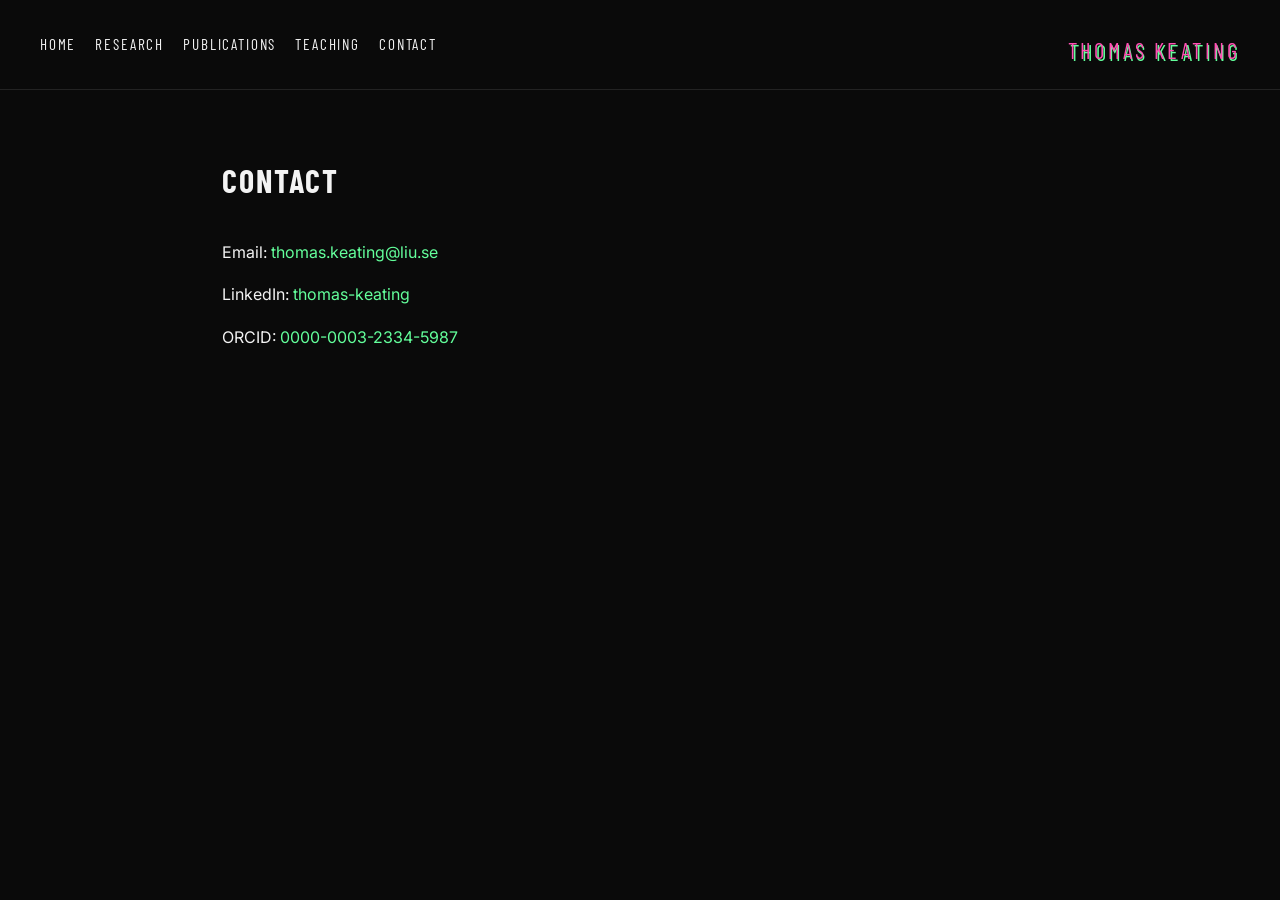
==== contact.html @ 44d98c47 "contact.html" ====
<!DOCTYPE html>
<html lang="en">
<head>
  <meta charset="UTF-8">
  <meta name="viewport" content="width=device-width, initial-scale=1.0">
  <title>Contact | Thomas Keating</title>
  <link rel="stylesheet" href="styles.css">
  <link href="https://fonts.googleapis.com/css2?family=Barlow+Condensed:wght@300;400;600&family=Inter:wght@300;400;500&display=swap" rel="stylesheet">
</head>
<body>
  <header>
    <nav>
      <a href="index.html">Home</a>
      <a href="research.html">Research</a>
      <a href="publications.html">Publications</a>
      <a href="teaching.html">Teaching</a>
      <a href="contact.html">Contact</a>
    </nav>

    <div class="logo">THOMAS KEATING</div>
  </header>

  <main class="page">
    <h1>Contact</h1>

    <p>
      Email:
      <a href="mailto:thomas.keating@liu.se">thomas.keating@liu.se</a>
    </p>

    <p>
      LinkedIn:
      <a href="https://www.linkedin.com/in/thomas-keating/" target="_blank" rel="noopener noreferrer">
        thomas-keating
      </a>
    </p>

    <p>
      ORCID:
      <a href="https://orcid.org/0000-0003-2334-5987" target="_blank" rel="noopener noreferrer">
        0000-0003-2334-5987
      </a>
    </p>

  </main>

  <footer></footer>
</body>
</html>
---- styles.css ----
:root {
  --bg: #0a0a0a;
  --text: #f3f3f3;
  --muted: #aaaaaa;
  --line: rgba(255, 255, 255, 0.1);
  --pink: #ff4fb3;
  --green: #63ff9b;
}

* {
  box-sizing: border-box;
}

html,
body {
  margin: 0;
  padding: 0;
  background: var(--bg);
  color: var(--text);
  font-family: "Inter", sans-serif;
  line-height: 1.65;
}

/* HEADER */

header {
  display: flex;
  justify-content: space-between;
  align-items: flex-start;
  gap: 2rem;
  padding: 2rem 2.5rem 1.25rem 2.5rem;
  border-bottom: 1px solid var(--line);
}

nav {
  display: flex;
  flex-wrap: wrap;
  gap: 1.2rem;
}

nav a {
  color: var(--text);
  text-decoration: none;
  font-family: "Barlow Condensed", sans-serif;
  font-size: 0.95rem;
  letter-spacing: 0.12em;
  text-transform: uppercase;
}

nav a:hover {
  color: var(--green);
}

/* LOGO */

.logo {
  font-family: "Barlow Condensed", sans-serif;
  font-size: 1.4rem;
  letter-spacing: 0.14em;
  text-transform: uppercase;
  color: var(--pink);
  text-shadow: 1.5px 1.5px 0 var(--green);
  white-space: nowrap;
}

/* HOMEPAGE */

.homepage {
  max-width: 1200px;
  margin: 0 auto;
  padding: 4rem 2.5rem 5rem 2rem;
  display: grid;
  grid-template-columns: 520px 1fr;
  gap: 4rem;
  align-items: start;
}

.image-column {
  width: 100%;
}

/* IMAGE FIXED (no border, bigger) */

.profile-image {
  display: block;
  width: 100%;
  max-width: 520px;
  height: auto;
}

/* TEXT */

.text-column p {
  margin: 0 0 1rem 0;
  max-width: 650px;
}

/* PAGE LAYOUT */

.page {
  max-width: 900px;
  margin: 0 auto;
  padding: 4rem 2.5rem 5rem 2rem;
}

/* HEADINGS */

h1 {
  font-family: "Barlow Condensed", sans-serif;
  font-size: 2rem;
  letter-spacing: 0.06em;
  text-transform: uppercase;
  margin: 0 0 2rem 0;
}

h2 {
  font-family: "Barlow Condensed", sans-serif;
  font-size: 1.1rem;
  letter-spacing: 0.08em;
  text-transform: uppercase;
  color: var(--muted);
  margin: 2rem 0 1rem 0;
}

/* TEXT */

p,
li {
  max-width: 700px;
}

/* LINKS */

a {
  color: var(--green);
  text-decoration: none;
}

a:hover {
  opacity: 0.7;
}

/* PUBLICATIONS */

.pub-item {
  margin-bottom: 1.5rem;
}

/* LISTS */

ul {
  padding-left: 1.2rem;
}

/* FOOTER */

footer {
  height: 3rem;
}

/* RESPONSIVE */

@media (max-width: 900px) {
  header {
    flex-direction: column-reverse;
  }

  .homepage {
    grid-template-columns: 1fr;
    gap: 2rem;
    padding-left: 1.2rem;
    padding-right: 1.2rem;
  }

  .page {
    padding-left: 1.2rem;
    padding-right: 1.2rem;
  }

  .profile-image {
    max-width: 100%;
  }
}
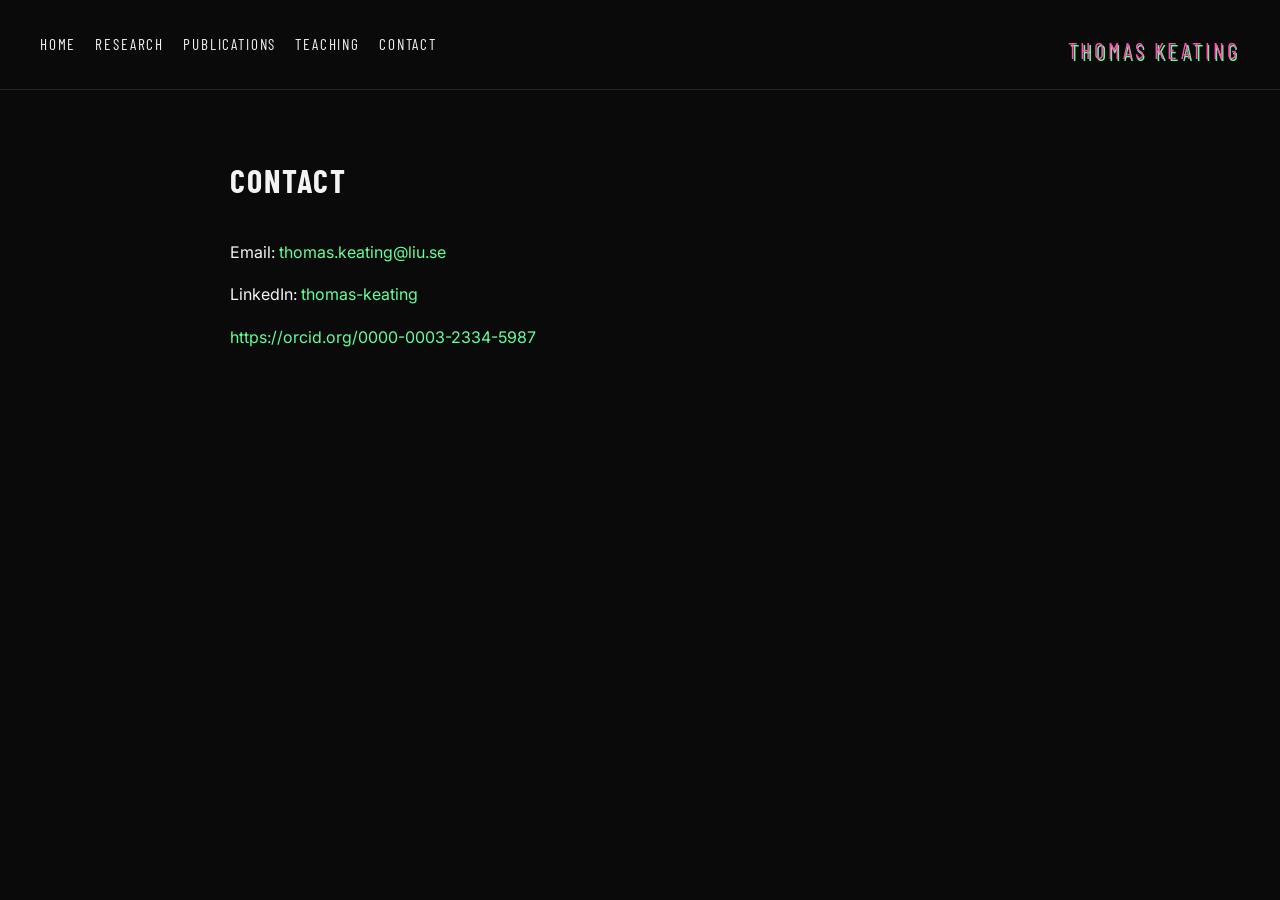
==== commit 025526f3: "contact.html" ====
--- a/contact.html
+++ b/contact.html
@@ -8,6 +8,7 @@
   <link href="https://fonts.googleapis.com/css2?family=Barlow+Condensed:wght@300;400;600&family=Inter:wght@300;400;500&display=swap" rel="stylesheet">
 </head>
 <body>
+
   <header>
     <nav>
       <a href="index.html">Home</a>
@@ -25,25 +26,27 @@
 
     <p>
       Email:
-      <a href="mailto:thomas.keating@liu.se">thomas.keating@liu.se</a>
+      <a href="mailto:thomas.keating@liu.se">
+        thomas.keating@liu.se
+      </a>
     </p>
 
     <p>
       LinkedIn:
-      <a href="https://www.linkedin.com/in/thomas-keating/" target="_blank" rel="noopener noreferrer">
+      <a href="https://www.linkedin.com/in/thomas-keating/" target="_blank">
         thomas-keating
       </a>
     </p>
 
     <p>
-      ORCID:
-      <a href="https://orcid.org/0000-0003-2334-5987" target="_blank" rel="noopener noreferrer">
-        0000-0003-2334-5987
+      <a href="https://orcid.org/0000-0003-2334-5987" target="_blank">
+        https://orcid.org/0000-0003-2334-5987
       </a>
     </p>
 
   </main>
 
   <footer></footer>
+
 </body>
 </html>
--- a/styles.css
+++ b/styles.css
@@ -6,6 +6,8 @@
   --pink: #ff4fb3;
   --green: #63ff9b;
 }
+
+/* RESET */
 
 * {
   box-sizing: border-box;
@@ -63,14 +65,15 @@
   white-space: nowrap;
 }
 
-/* HOMEPAGE */
+/* HOMEPAGE (FIXED + LARGER IMAGE) */
 
 .homepage {
-  max-width: 1200px;
+  max-width: 1400px;
   margin: 0 auto;
-  padding: 4rem 2.5rem 5rem 2rem;
+  padding: 4rem 2.5rem 5rem 2.5rem;
+
   display: grid;
-  grid-template-columns: 520px 1fr;
+  grid-template-columns: 640px 1fr;
   gap: 4rem;
   align-items: start;
 }
@@ -79,20 +82,21 @@
   width: 100%;
 }
 
-/* IMAGE FIXED (no border, bigger) */
-
 .profile-image {
   display: block;
   width: 100%;
-  max-width: 520px;
+  max-width: 640px;
   height: auto;
 }
 
 /* TEXT */
 
+.text-column {
+  max-width: 650px;
+}
+
 .text-column p {
   margin: 0 0 1rem 0;
-  max-width: 650px;
 }
 
 /* PAGE LAYOUT */
@@ -100,7 +104,7 @@
 .page {
   max-width: 900px;
   margin: 0 auto;
-  padding: 4rem 2.5rem 5rem 2rem;
+  padding: 4rem 2.5rem 5rem 2.5rem;
 }
 
 /* HEADINGS */
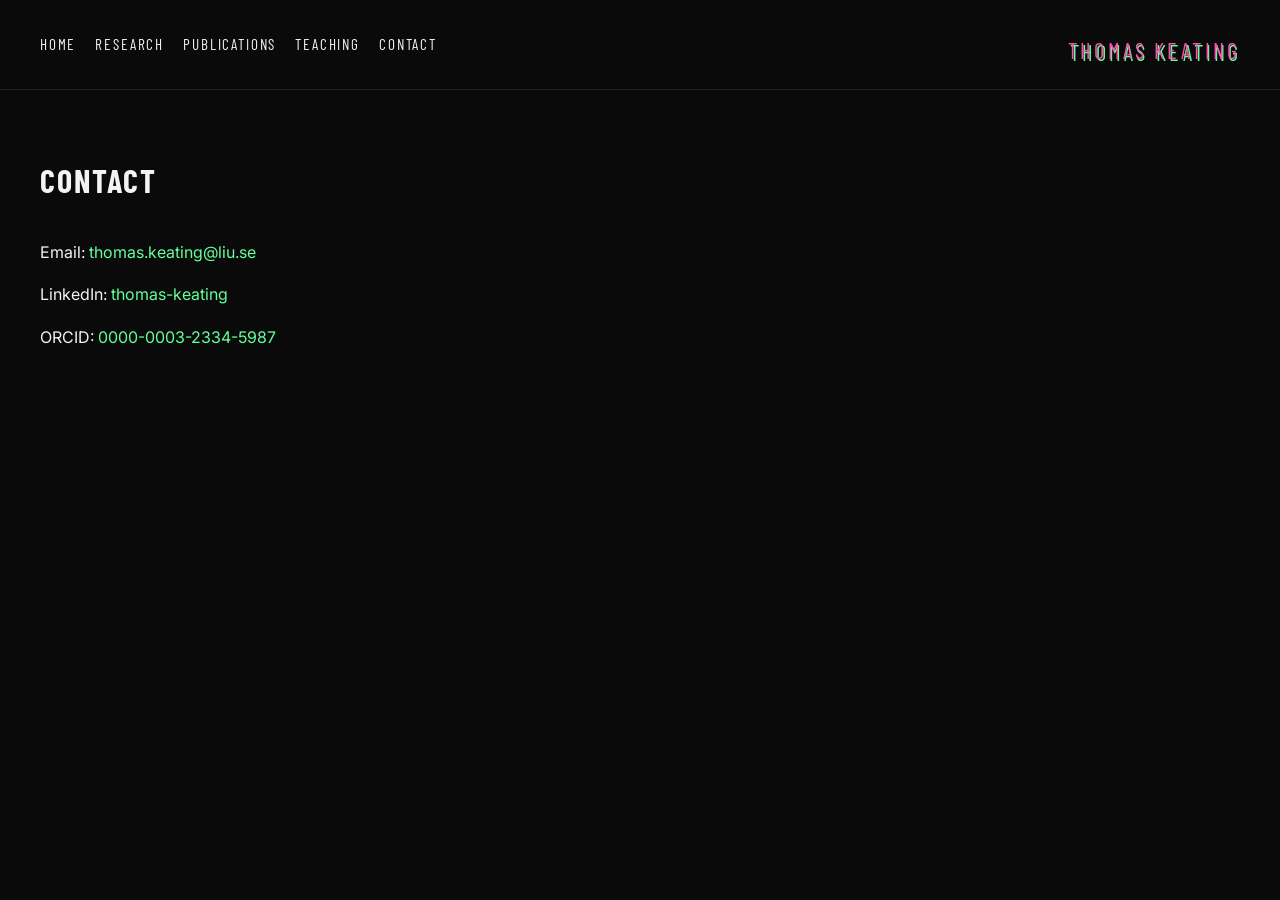
==== commit de44d171: "contact.html" ====
--- a/contact.html
+++ b/contact.html
@@ -39,8 +39,9 @@
     </p>
 
     <p>
+      ORCID:
       <a href="https://orcid.org/0000-0003-2334-5987" target="_blank">
-        https://orcid.org/0000-0003-2334-5987
+        0000-0003-2334-5987
       </a>
     </p>
 
--- a/styles.css
+++ b/styles.css
@@ -36,7 +36,6 @@
 
 nav {
   display: flex;
-  flex-wrap: wrap;
   gap: 1.2rem;
 }
 
@@ -62,14 +61,12 @@
   text-transform: uppercase;
   color: var(--pink);
   text-shadow: 1.5px 1.5px 0 var(--green);
-  white-space: nowrap;
 }
 
-/* HOMEPAGE (FIXED + LARGER IMAGE) */
+/* HOMEPAGE — LEFT ALIGNED */
 
 .homepage {
-  max-width: 1400px;
-  margin: 0 auto;
+  width: 100%;
   padding: 4rem 2.5rem 5rem 2.5rem;
 
   display: grid;
@@ -77,6 +74,8 @@
   gap: 4rem;
   align-items: start;
 }
+
+/* IMAGE */
 
 .image-column {
   width: 100%;
@@ -99,11 +98,10 @@
   margin: 0 0 1rem 0;
 }
 
-/* PAGE LAYOUT */
+/* PAGE */
 
 .page {
-  max-width: 900px;
-  margin: 0 auto;
+  width: 100%;
   padding: 4rem 2.5rem 5rem 2.5rem;
 }
 
@@ -162,7 +160,7 @@
   height: 3rem;
 }
 
-/* RESPONSIVE */
+/* MOBILE */
 
 @media (max-width: 900px) {
   header {
@@ -172,13 +170,6 @@
   .homepage {
     grid-template-columns: 1fr;
     gap: 2rem;
-    padding-left: 1.2rem;
-    padding-right: 1.2rem;
-  }
-
-  .page {
-    padding-left: 1.2rem;
-    padding-right: 1.2rem;
   }
 
   .profile-image {
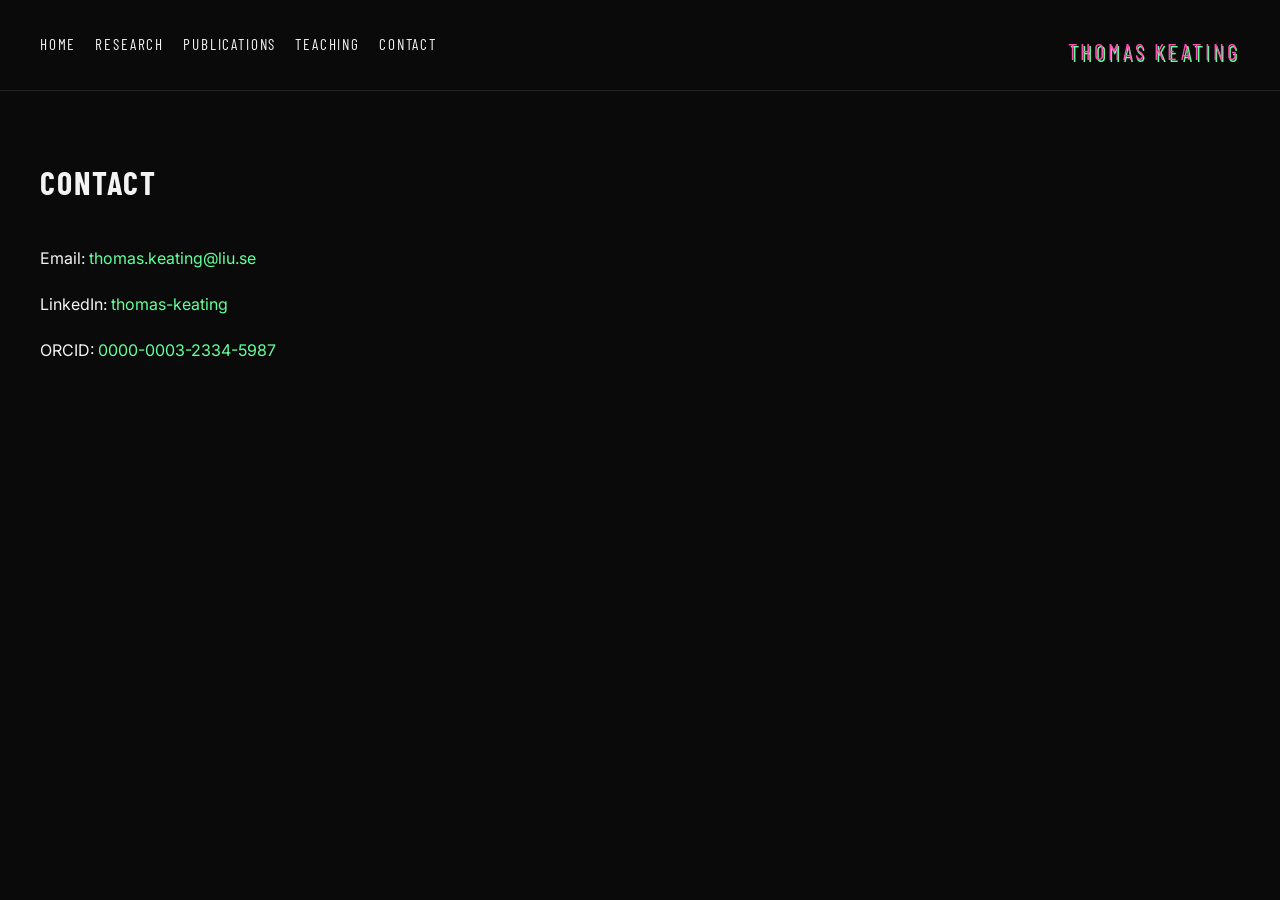
==== commit 121cdead: "contact.html" ====
--- a/contact.html
+++ b/contact.html
@@ -5,17 +5,18 @@
   <meta name="viewport" content="width=device-width, initial-scale=1.0">
   <title>Contact | Thomas Keating</title>
   <link rel="stylesheet" href="styles.css">
+  <link rel="icon" type="image/svg+xml" href="favicon.svg">
   <link href="https://fonts.googleapis.com/css2?family=Barlow+Condensed:wght@300;400;600&family=Inter:wght@300;400;500&display=swap" rel="stylesheet">
 </head>
 <body>
 
   <header>
     <nav>
-      <a href="index.html">Home</a>
-      <a href="research.html">Research</a>
-      <a href="publications.html">Publications</a>
-      <a href="teaching.html">Teaching</a>
-      <a href="contact.html">Contact</a>
+      <a href="/">Home</a>
+      <a href="/research.html">Research</a>
+      <a href="/publications.html">Publications</a>
+      <a href="/teaching.html">Teaching</a>
+      <a href="/contact.html">Contact</a>
     </nav>
 
     <div class="logo">THOMAS KEATING</div>
@@ -26,9 +27,7 @@
 
     <p>
       Email:
-      <a href="mailto:thomas.keating@liu.se">
-        thomas.keating@liu.se
-      </a>
+      <a href="mailto:thomas.keating@liu.se">thomas.keating@liu.se</a>
     </p>
 
     <p>
--- a/styles.css
+++ b/styles.css
@@ -6,8 +6,6 @@
   --pink: #ff4fb3;
   --green: #63ff9b;
 }
-
-/* RESET */
 
 * {
   box-sizing: border-box;
@@ -20,10 +18,8 @@
   background: var(--bg);
   color: var(--text);
   font-family: "Inter", sans-serif;
-  line-height: 1.65;
+  line-height: 1.7;
 }
-
-/* HEADER */
 
 header {
   display: flex;
@@ -37,6 +33,7 @@
 nav {
   display: flex;
   gap: 1.2rem;
+  flex-wrap: wrap;
 }
 
 nav a {
@@ -52,8 +49,6 @@
   color: var(--green);
 }
 
-/* LOGO */
-
 .logo {
   font-family: "Barlow Condensed", sans-serif;
   font-size: 1.4rem;
@@ -61,21 +56,17 @@
   text-transform: uppercase;
   color: var(--pink);
   text-shadow: 1.5px 1.5px 0 var(--green);
+  white-space: nowrap;
 }
-
-/* HOMEPAGE — LEFT ALIGNED */
 
 .homepage {
   width: 100%;
   padding: 4rem 2.5rem 5rem 2.5rem;
-
   display: grid;
   grid-template-columns: 640px 1fr;
   gap: 4rem;
   align-items: start;
 }
-
-/* IMAGE */
 
 .image-column {
   width: 100%;
@@ -88,31 +79,30 @@
   height: auto;
 }
 
-/* TEXT */
-
 .text-column {
-  max-width: 650px;
+  max-width: 680px;
 }
 
 .text-column p {
-  margin: 0 0 1rem 0;
+  margin: 0 0 1.25rem 0;
 }
-
-/* PAGE */
 
 .page {
   width: 100%;
   padding: 4rem 2.5rem 5rem 2.5rem;
+  max-width: 980px;
 }
 
-/* HEADINGS */
+.page p {
+  margin: 0 0 1.2rem 0;
+}
 
 h1 {
   font-family: "Barlow Condensed", sans-serif;
   font-size: 2rem;
   letter-spacing: 0.06em;
   text-transform: uppercase;
-  margin: 0 0 2rem 0;
+  margin: 0 0 2.2rem 0;
 }
 
 h2 {
@@ -121,17 +111,13 @@
   letter-spacing: 0.08em;
   text-transform: uppercase;
   color: var(--muted);
-  margin: 2rem 0 1rem 0;
+  margin: 2.2rem 0 1rem 0;
 }
-
-/* TEXT */
 
 p,
 li {
-  max-width: 700px;
+  max-width: 720px;
 }
-
-/* LINKS */
 
 a {
   color: var(--green);
@@ -139,28 +125,25 @@
 }
 
 a:hover {
-  opacity: 0.7;
+  opacity: 0.75;
 }
 
-/* PUBLICATIONS */
-
 .pub-item {
-  margin-bottom: 1.5rem;
+  margin-bottom: 1.6rem;
 }
-
-/* LISTS */
 
 ul {
   padding-left: 1.2rem;
+  margin: 0 0 1.2rem 0;
 }
 
-/* FOOTER */
+li {
+  margin-bottom: 0.6rem;
+}
 
 footer {
   height: 3rem;
 }
-
-/* MOBILE */
 
 @media (max-width: 900px) {
   header {
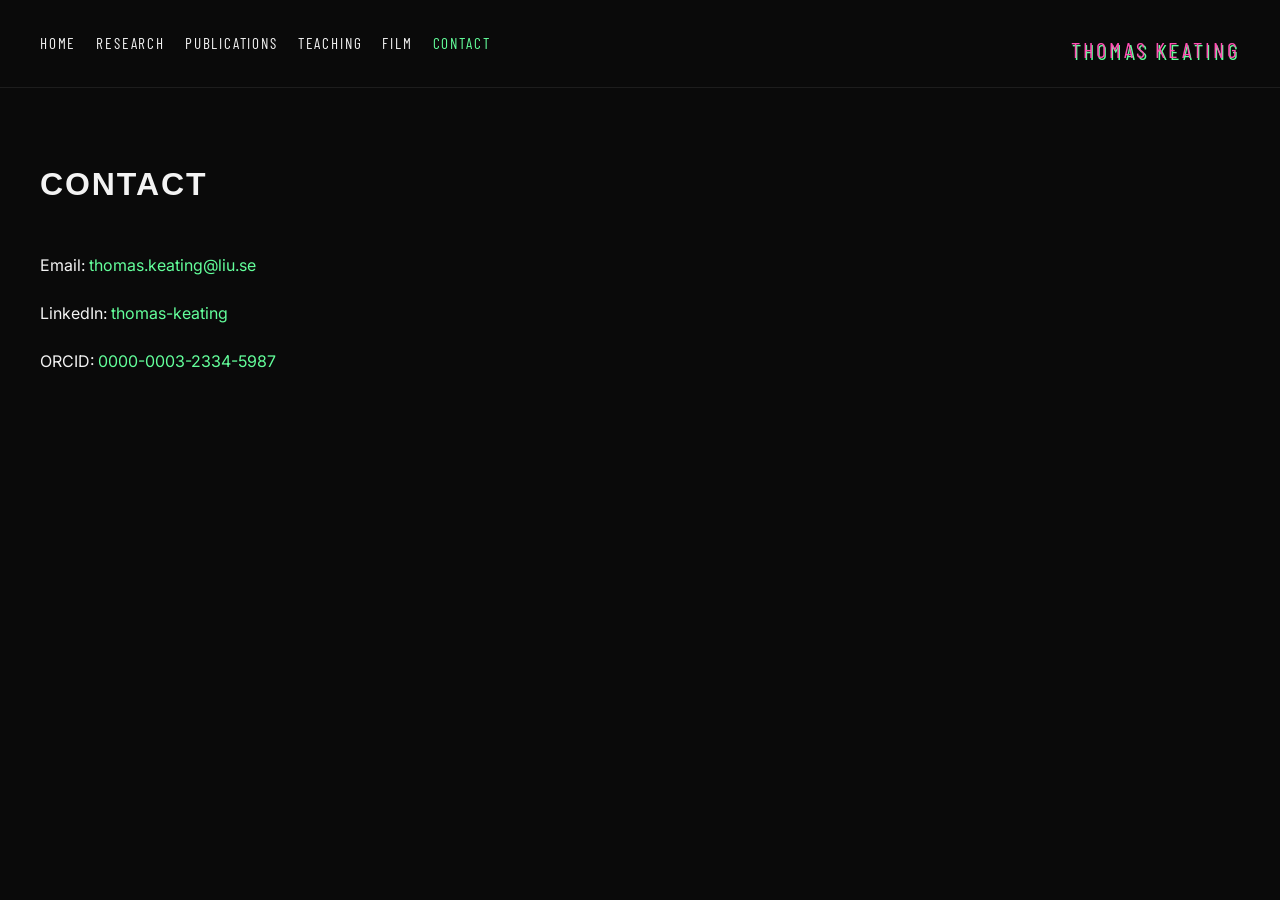
==== commit 56f44d40: "contact.html" ====
--- a/contact.html
+++ b/contact.html
@@ -4,8 +4,8 @@
   <meta charset="UTF-8">
   <meta name="viewport" content="width=device-width, initial-scale=1.0">
   <title>Contact | Thomas Keating</title>
-  <link rel="stylesheet" href="styles.css">
-  <link rel="icon" type="image/svg+xml" href="favicon.svg">
+  <link rel="stylesheet" href="/styles.css">
+  <link rel="icon" href="/favicon.svg" type="image/svg+xml">
   <link href="https://fonts.googleapis.com/css2?family=Barlow+Condensed:wght@300;400;600&family=Inter:wght@300;400;500&display=swap" rel="stylesheet">
 </head>
 <body>
@@ -16,7 +16,8 @@
       <a href="/research.html">Research</a>
       <a href="/publications.html">Publications</a>
       <a href="/teaching.html">Teaching</a>
-      <a href="/contact.html">Contact</a>
+      <a href="/film.html">Film</a>
+      <a href="/contact.html" class="active">Contact</a>
     </nav>
 
     <div class="logo">THOMAS KEATING</div>
@@ -32,18 +33,13 @@
 
     <p>
       LinkedIn:
-      <a href="https://www.linkedin.com/in/thomas-keating/" target="_blank">
-        thomas-keating
-      </a>
+      <a href="https://www.linkedin.com/in/thomas-keating/" target="_blank" rel="noopener noreferrer">thomas-keating</a>
     </p>
 
     <p>
       ORCID:
-      <a href="https://orcid.org/0000-0003-2334-5987" target="_blank">
-        0000-0003-2334-5987
-      </a>
+      <a href="https://orcid.org/0000-0003-2334-5987" target="_blank" rel="noopener noreferrer">0000-0003-2334-5987</a>
     </p>
-
   </main>
 
   <footer></footer>
--- a/styles.css
+++ b/styles.css
@@ -1,8 +1,8 @@
 :root {
   --bg: #0a0a0a;
   --text: #f3f3f3;
-  --muted: #aaaaaa;
-  --line: rgba(255, 255, 255, 0.1);
+  --muted: #9f9f9f;
+  --line: rgba(255, 255, 255, 0.08);
   --pink: #ff4fb3;
   --green: #63ff9b;
 }
@@ -18,21 +18,27 @@
   background: var(--bg);
   color: var(--text);
   font-family: "Inter", sans-serif;
-  line-height: 1.7;
-}
+  line-height: 1.75;
+}
+
+body {
+  min-height: 100vh;
+}
+
+/* Header */
 
 header {
   display: flex;
   justify-content: space-between;
   align-items: flex-start;
   gap: 2rem;
-  padding: 2rem 2.5rem 1.25rem 2.5rem;
+  padding: 1.9rem 2.5rem 1.15rem 2.5rem;
   border-bottom: 1px solid var(--line);
 }
 
 nav {
   display: flex;
-  gap: 1.2rem;
+  gap: 1.25rem;
   flex-wrap: wrap;
 }
 
@@ -43,15 +49,18 @@
   font-size: 0.95rem;
   letter-spacing: 0.12em;
   text-transform: uppercase;
-}
-
-nav a:hover {
+  transition: color 0.2s ease, opacity 0.2s ease;
+}
+
+nav a:hover,
+nav a.active {
   color: var(--green);
+  opacity: 1;
 }
 
 .logo {
   font-family: "Barlow Condensed", sans-serif;
-  font-size: 1.4rem;
+  font-size: 1.38rem;
   letter-spacing: 0.14em;
   text-transform: uppercase;
   color: var(--pink);
@@ -59,17 +68,22 @@
   white-space: nowrap;
 }
 
+/* Homepage */
+
 .homepage {
   width: 100%;
-  padding: 4rem 2.5rem 5rem 2.5rem;
+  padding: 4.25rem 2.5rem 5rem 2.5rem;
   display: grid;
-  grid-template-columns: 640px 1fr;
-  gap: 4rem;
+  grid-template-columns: 640px minmax(0, 760px);
+  gap: 4.5rem;
   align-items: start;
+  justify-content: start;
 }
 
 .image-column {
   width: 100%;
+  justify-self: start;
+  padding-top: 0.15rem;
 }
 
 .profile-image {
@@ -80,22 +94,89 @@
 }
 
 .text-column {
-  max-width: 680px;
+  max-width: 760px;
+  justify-self: start;
 }
 
 .text-column p {
   margin: 0 0 1.25rem 0;
-}
+  max-width: 760px;
+  font-size: 1rem;
+}
+
+.text-column h2 {
+  margin-top: 2.4rem;
+  max-width: 760px;
+}
+
+/* Pages */
 
 .page {
   width: 100%;
-  padding: 4rem 2.5rem 5rem 2.5rem;
   max-width: 980px;
+  padding: 4.25rem 2.5rem 5rem 2.5rem;
 }
 
 .page p {
-  margin: 0 0 1.2rem 0;
-}
+  margin: 0 0 1.25rem 0;
+}
+
+.page > h1 {
+  margin-bottom: 2.4rem;
+}
+
+/* Research projects */
+
+.project-block {
+  margin-bottom: 5.5rem;
+}
+
+.project-block:last-child {
+  margin-bottom: 0;
+}
+
+.project-block h2,
+.project-block p {
+  max-width: 760px;
+}
+
+.research-media {
+  width: 100%;
+  max-width: 760px;
+  height: 420px;
+  overflow: hidden;
+  margin: 1.8rem 0 0 0;
+  background: var(--bg);
+}
+
+.research-image,
+.research-video {
+  width: 100%;
+  height: 100%;
+  object-fit: cover;
+  display: block;
+  transform: scale(1.03);
+  transform-origin: center center;
+  border: none;
+}
+
+/* Film page */
+
+.video-embed {
+  width: 100%;
+  max-width: 900px;
+  aspect-ratio: 16 / 9;
+  margin-top: 2rem;
+}
+
+.video-embed iframe {
+  width: 100%;
+  height: 100%;
+  border: none;
+  display: block;
+}
+
+/* Typography */
 
 h1 {
   font-family: "Barlow Condensed", sans-serif;
@@ -103,34 +184,58 @@
   letter-spacing: 0.06em;
   text-transform: uppercase;
   margin: 0 0 2.2rem 0;
+  font-weight: 600;
 }
 
 h2 {
   font-family: "Barlow Condensed", sans-serif;
-  font-size: 1.1rem;
+  font-size: 1.08rem;
   letter-spacing: 0.08em;
   text-transform: uppercase;
   color: var(--muted);
-  margin: 2.2rem 0 1rem 0;
+  margin: 2.15rem 0 0.95rem 0;
+  font-weight: 400;
 }
 
 p,
 li {
-  max-width: 720px;
-}
+  max-width: 760px;
+}
+
+/* Links */
 
 a {
   color: var(--green);
   text-decoration: none;
+  transition: opacity 0.2s ease;
 }
 
 a:hover {
   opacity: 0.75;
 }
 
+/* Publications */
+
 .pub-item {
-  margin-bottom: 1.6rem;
-}
+  margin-bottom: 1.7rem;
+}
+
+.pub-item em {
+  color: var(--text);
+  font-style: italic;
+}
+
+/* Teaching */
+
+.course-code {
+  display: inline-block;
+  margin-top: 0.2rem;
+  font-size: 0.84rem;
+  color: var(--muted);
+  letter-spacing: 0.05em;
+}
+
+/* Lists */
 
 ul {
   padding-left: 1.2rem;
@@ -141,21 +246,86 @@
   margin-bottom: 0.6rem;
 }
 
+/* Footer */
+
 footer {
   height: 3rem;
+}
+
+/* Responsive */
+
+@media (max-width: 1200px) {
+  .homepage {
+    grid-template-columns: 560px minmax(0, 1fr);
+    gap: 3.2rem;
+  }
+
+  .profile-image {
+    max-width: 560px;
+  }
+}
+
+@media (max-width: 980px) {
+  .homepage {
+    grid-template-columns: 1fr;
+    gap: 2.2rem;
+  }
+
+  .profile-image {
+    max-width: 100%;
+  }
+
+  .text-column {
+    max-width: 760px;
+  }
+
+  .research-media {
+    max-width: 100%;
+    height: auto;
+  }
+
+  .research-image,
+  .research-video {
+    height: auto;
+    transform: none;
+  }
+
+  .video-embed {
+    max-width: 100%;
+  }
 }
 
 @media (max-width: 900px) {
   header {
     flex-direction: column-reverse;
   }
-
-  .homepage {
-    grid-template-columns: 1fr;
-    gap: 2rem;
-  }
-
-  .profile-image {
-    max-width: 100%;
-  }
-}
+}
+
+@media (max-width: 700px) {
+  header,
+  .homepage,
+  .page {
+    padding-left: 1.25rem;
+    padding-right: 1.25rem;
+  }
+
+  nav {
+    gap: 0.95rem;
+  }
+
+  nav a {
+    font-size: 0.9rem;
+  }
+
+  .logo {
+    font-size: 1.18rem;
+  }
+
+  h1 {
+    font-size: 1.7rem;
+  }
+
+  .project-block {
+    margin-bottom: 4rem;
+  }
+}
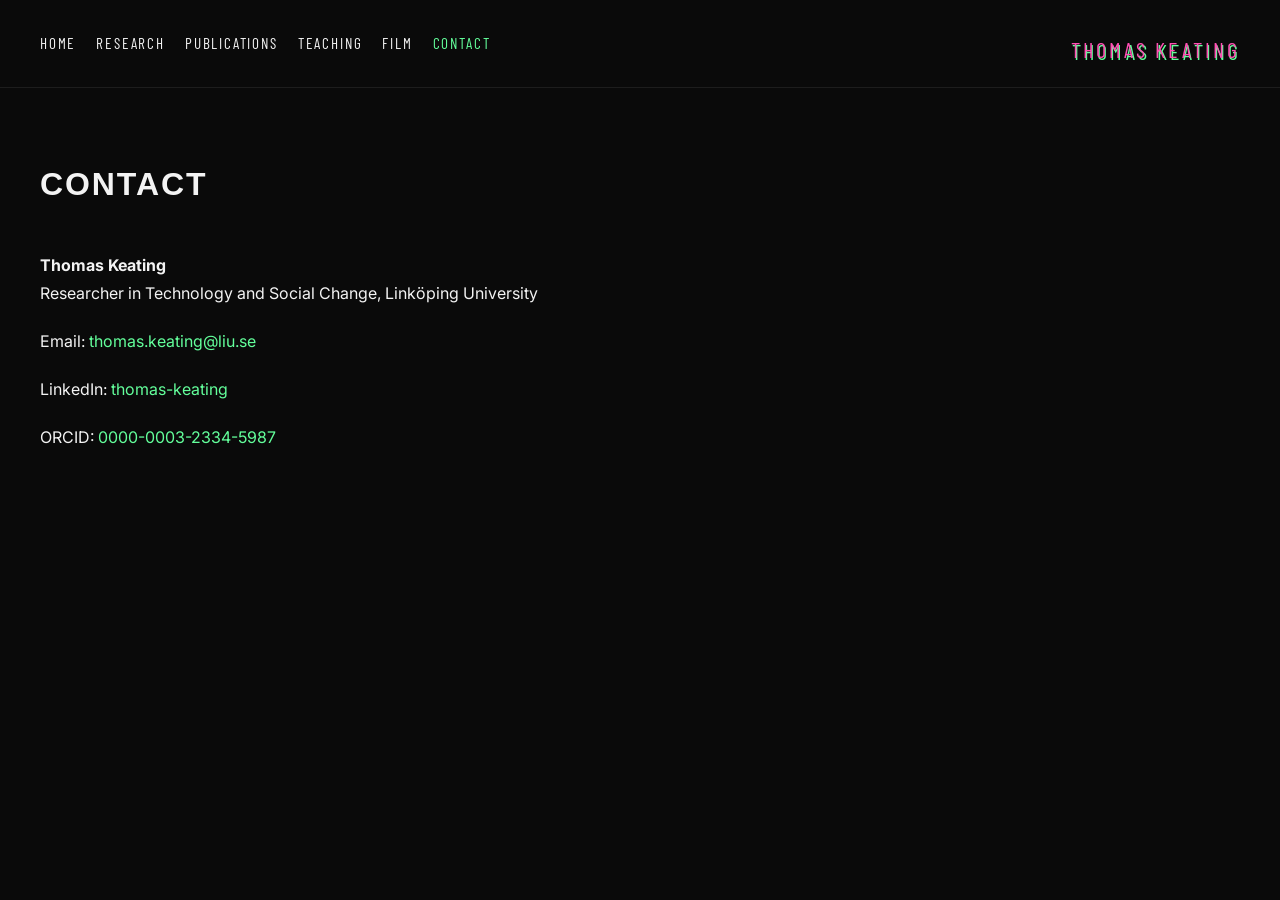
==== commit 81f5e859: "Add SEO and Open Graph metadata to contact page Added SEO and Open Graph meta tags to enhance visibi" ====
--- a/contact.html
+++ b/contact.html
@@ -4,9 +4,29 @@
   <meta charset="UTF-8">
   <meta name="viewport" content="width=device-width, initial-scale=1.0">
   <title>Contact | Thomas Keating</title>
+
+  <!-- SEO -->
+  <meta name="description" content="Contact Thomas Keating, researcher in Technology and Social Change at Linköping University working on nuclear waste governance and deep time infrastructures.">
+  <meta name="keywords" content="Thomas Keating contact, Linkoping University researcher, nuclear waste governance, STS researcher contact">
+
+  <!-- Open Graph -->
+  <meta property="og:title" content="Contact | Thomas Keating">
+  <meta property="og:description" content="Get in touch with Thomas Keating, researcher in Technology and Social Change at Linköping University.">
+  <meta property="og:url" content="https://thomaskeat.ing/contact.html">
+
   <link rel="stylesheet" href="/styles.css">
   <link rel="icon" href="/favicon.svg" type="image/svg+xml">
   <link href="https://fonts.googleapis.com/css2?family=Barlow+Condensed:wght@300;400;600&family=Inter:wght@300;400;500&display=swap" rel="stylesheet">
+
+  <!-- Google tag (gtag.js) -->
+  <script async src="https://www.googletagmanager.com/gtag/js?id=G-FTSDVFKZH2"></script>
+  <script>
+    window.dataLayer = window.dataLayer || [];
+    function gtag(){dataLayer.push(arguments);}
+    gtag('js', new Date());
+    gtag('config', 'G-FTSDVFKZH2');
+  </script>
+
 </head>
 <body>
 
@@ -25,6 +45,9 @@
 
   <main class="page">
     <h1>Contact</h1>
+
+    <p><strong>Thomas Keating</strong><br>
+    Researcher in Technology and Social Change, Linköping University</p>
 
     <p>
       Email:
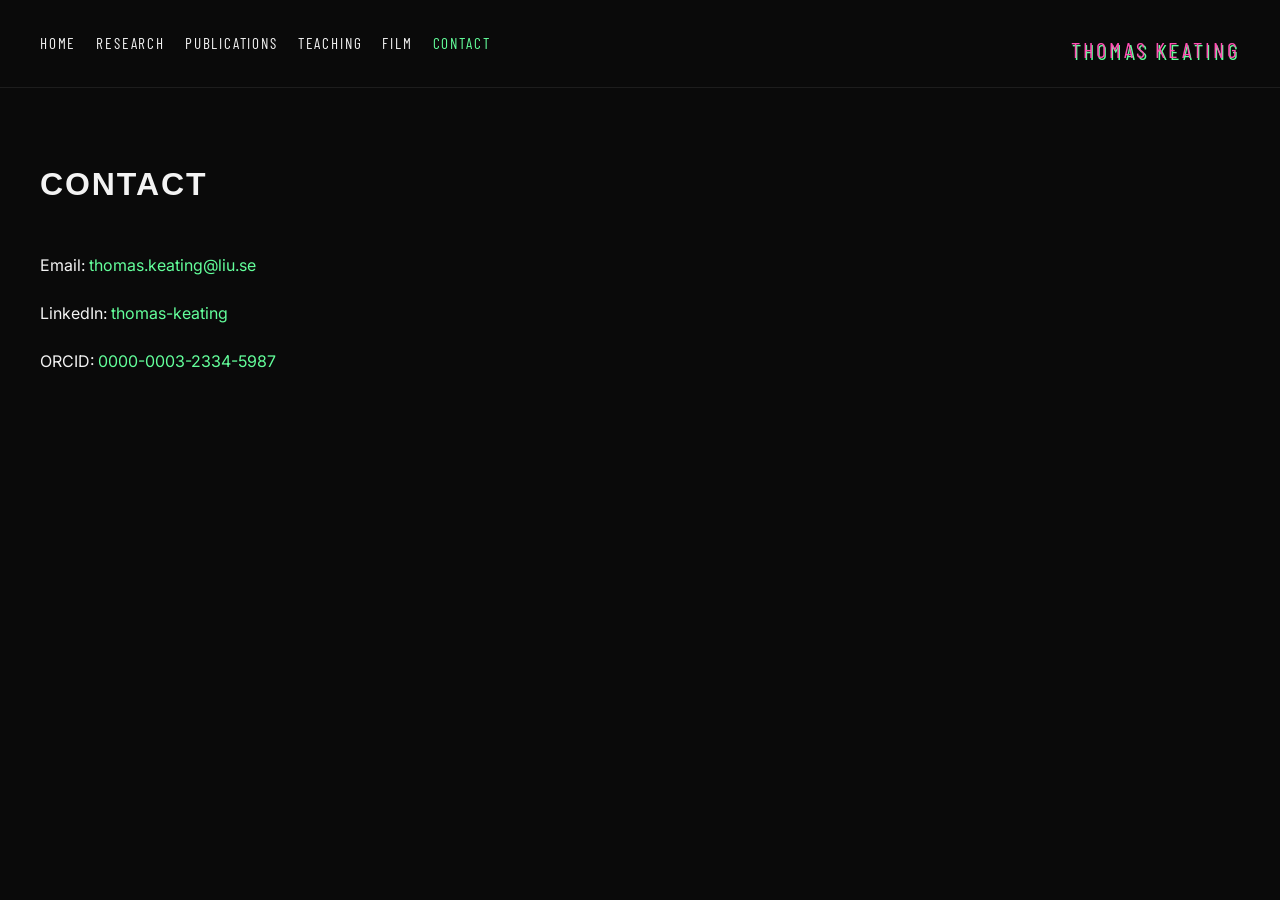
==== commit 5760da18: "Remove researcher details from contact page Removed researcher information for Thomas Keating." ====
--- a/contact.html
+++ b/contact.html
@@ -46,9 +46,6 @@
   <main class="page">
     <h1>Contact</h1>
 
-    <p><strong>Thomas Keating</strong><br>
-    Researcher in Technology and Social Change, Linköping University</p>
-
     <p>
       Email:
       <a href="mailto:thomas.keating@liu.se">thomas.keating@liu.se</a>
